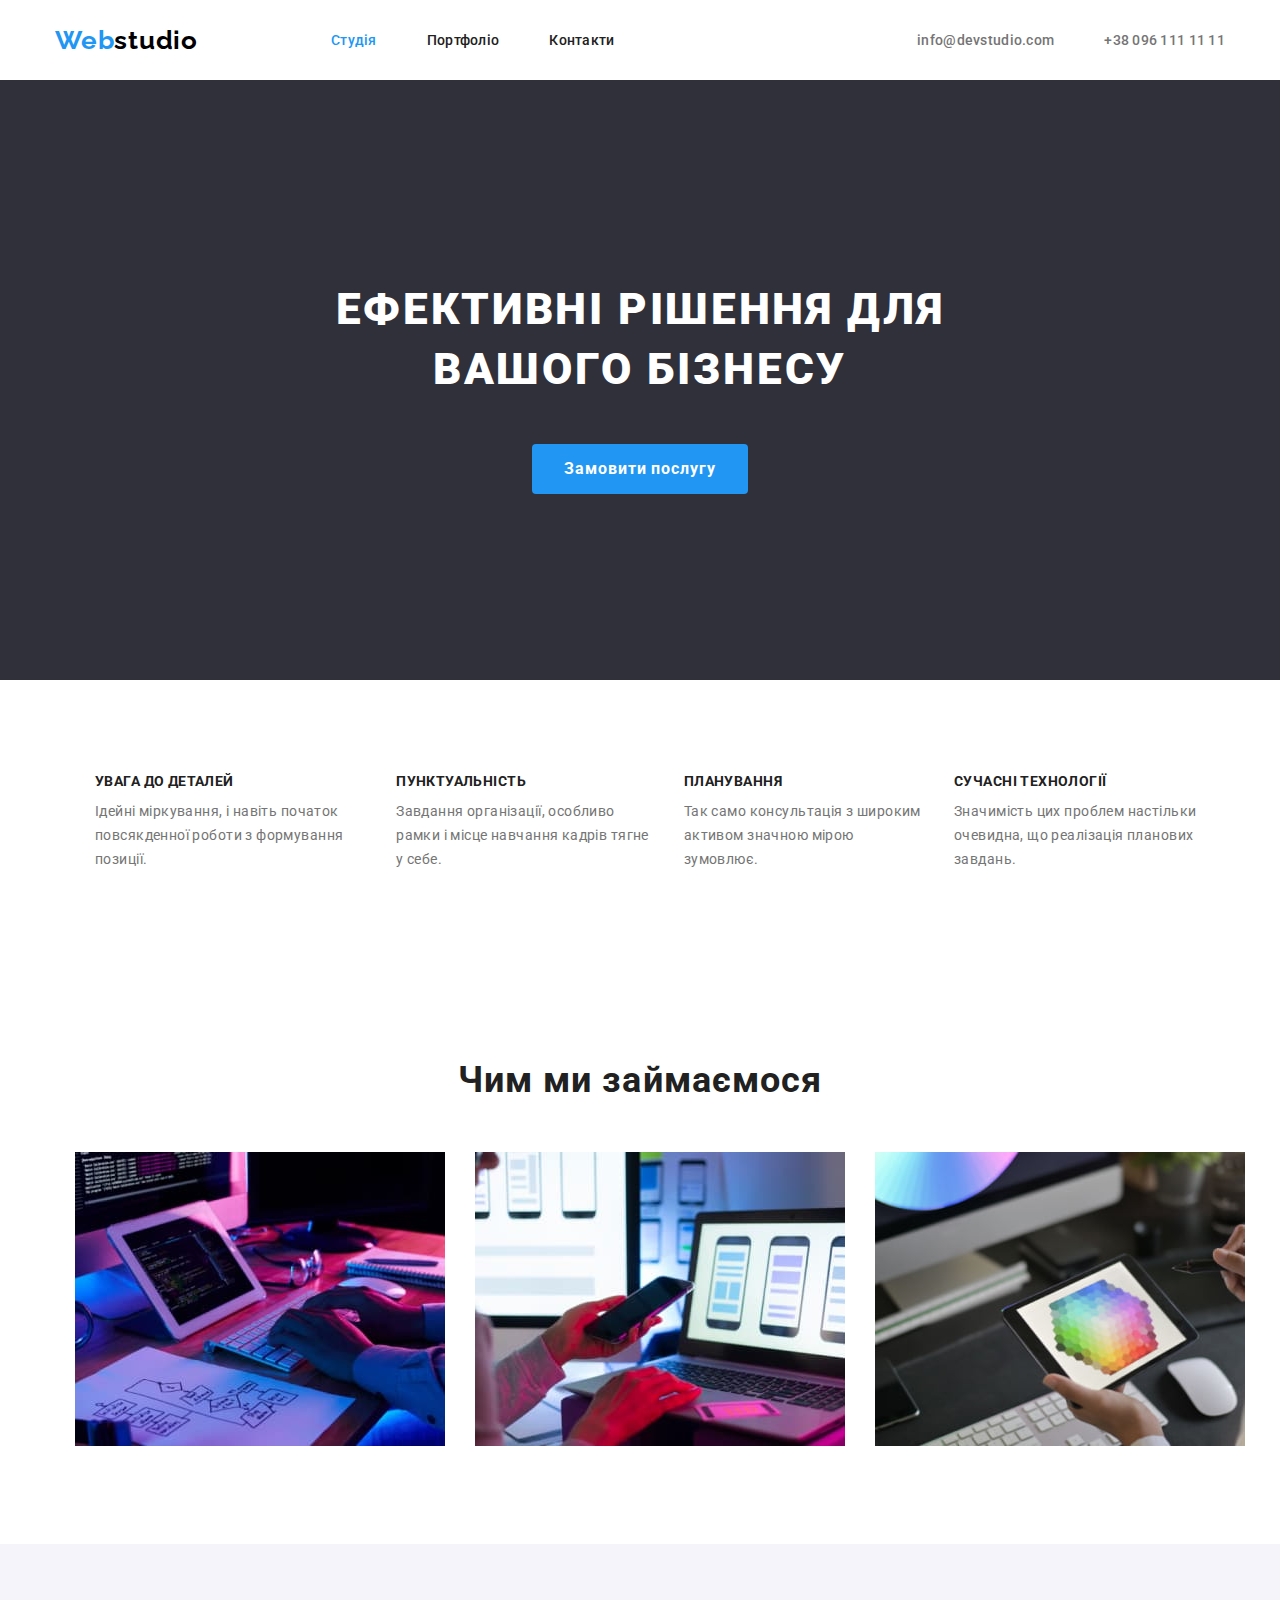
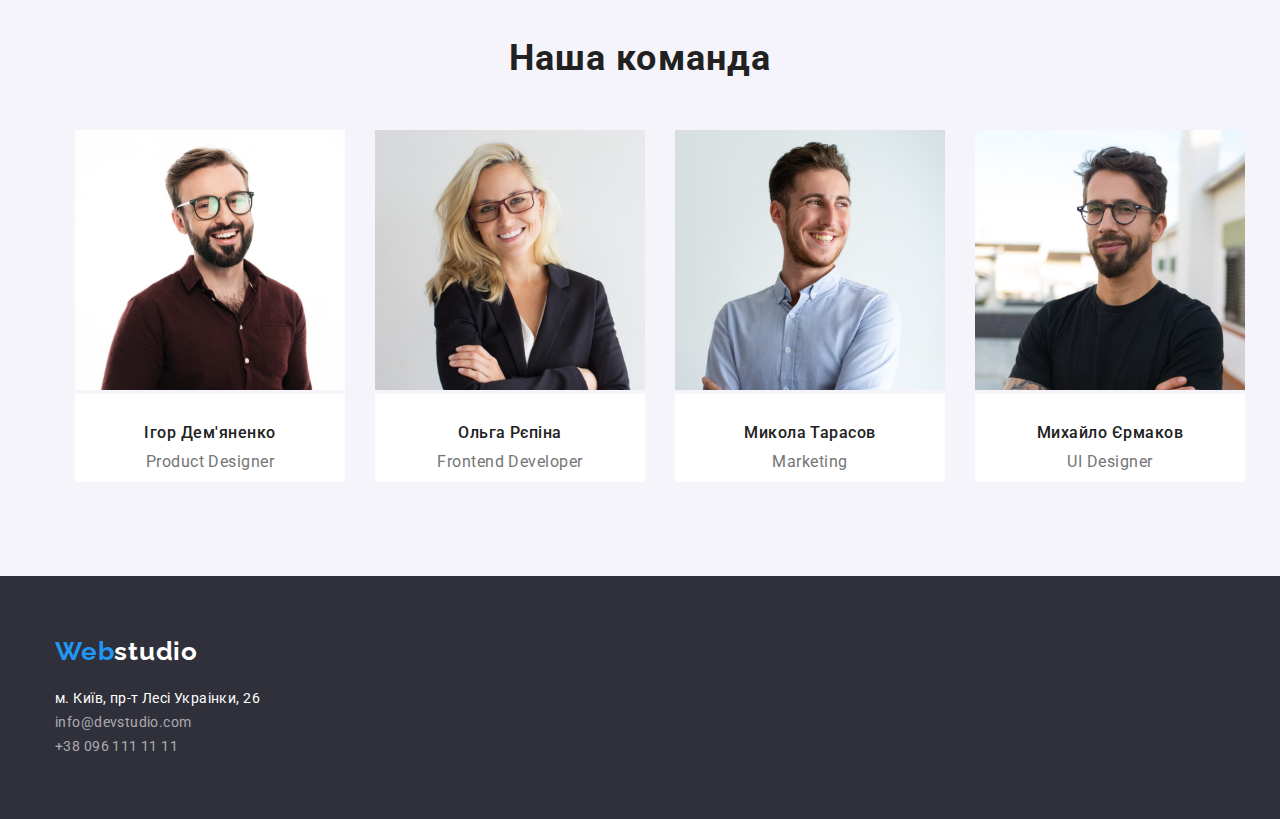
==== index.html @ 60821e11 "Added 3-rd homework" ====
<!DOCTYPE html>
<html lang="uk">
  <head>
    <meta charset="UTF-8" />
    <meta http-equiv="X-UA-Compatible" content="IE=edge" />
    <meta name="viewport" content="width=device-width, initial-scale=1.0" />
    <title>My Web-Site</title>
    <link rel="import" href="/portfolio.html" />
    <link rel="preconnect" href="https://fonts.googleapis.com" />
    <link rel="preconnect" href="https://fonts.gstatic.com" crossorigin />
    <link
      href="https://fonts.googleapis.com/css2?family=Raleway:wght@700&family=Roboto:wght@400;500;700;900&display=swap"
      rel="stylesheet"
    />
    <link
      rel="stylesheet"
      href="https://cdnjs.cloudflare.com/ajax/libs/modern-normalize/1.1.0/modern-normalize.min.css"
    />
    <link rel="stylesheet" href="./css/styles.css" />
  </head>
  <body>
    <!-- Шапка Сайта -->
    <header class="all-nav">
      <div class="all-nav-container container">
        <nav class="page-nav">
          <a class="all-logo-header" href="./index.html">
            <span class="logo-part">Web</span>studio</a
          >
          <ul class="nav-menu list">
            <li class="nav-item">
              <a class="main-nav-link current" href="./index.html">Студія</a>
            </li>
            <li class="nav-item">
              <a class="main-nav-link" href="./portfolio.html">Портфоліо</a>
            </li>
            <li class="nav-item"><a class="main-nav-link" href="#">Контакти</a></li>
          </ul>
        </nav>

        <ul class="contacts-container list">
          <li>
            <a class="side-nav-links" href="mailto:info@devstudio.com">info@devstudio.com</a>
          </li>
          <li><a class="side-nav-links" href="tel:+380961111111">+38 096 111 11 11</a></li>
        </ul>
      </div>
    </header>
    <!-- The most unique -->
    <main>
      <!-- Герой -->
      <!-- 1 -->
      <section class="hero-section">
        <div class="hero-container container">
          <h1 class="hero-section-title">Ефективні рішення для вашого бізнесу</h1>
          <button class="hero-btn" type="button">Замовити послугу</button>
        </div>
      </section>
      <!-- 2 -->
      <section class="second-section section">
        <div class="container">
          <!-- Убранный заголовок №1 -->
          <h2 class="visually-hidden">Наші переваги</h2>
          <ul class="second-section-list list">
            <li>
              <h3 class="second-section-title">Увага до деталей</h3>
              <p>Ідейні міркування, і навіть початок повсякденної роботи з формування позиції.</p>
            </li>
            <li>
              <h3 class="second-section-title">Пунктуальність</h3>
              <p>Завдання організації, особливо рамки і місце навчання кадрів тягне у себе.</p>
            </li>
            <li>
              <h3 class="second-section-title">Планування</h3>
              <p>Так само консультація з широким активом значною мірою зумовлює.</p>
            </li>
            <li>
              <h3 class="second-section-title">Сучасні технології</h3>
              <p>Значимість цих проблем настільки очевидна, що реалізація планових завдань.</p>
            </li>
          </ul>
        </div>
      </section>
      <!-- 3 -->
      <section class="third-section section">
        <div class="container">
          <h2 class="third-section-title">Чим ми займаємося</h2>
          <ul class="third-section-list list">
            <li>
              <img
                src="./images/web-photo.jpg"
                alt="Створення веб-сайтів"
                width="370"
                height="294"
              />
            </li>
            <li>
              <img
                src="./images/mobile-app-photo.jpg"
                alt="Створення мобільних додатків"
                width="370"
                height="294"
              />
            </li>
            <li>
              <img
                src="./images/design-photo.jpg"
                alt="Створення дизайнів"
                width="370"
                height="294"
              />
            </li>
          </ul>
        </div>
      </section>
      <!-- 4 -->
      <section class="fourth-section section">
        <div class="container">
          <h2 class="fourth-section-title">Наша команда</h2>
          <ul class="fourth-section-list list">
            <li>
              <img
                src="./images/product-designer.jpg"
                alt="Фото дизайнера"
                width="270"
                height="260"
              />
              <div class="fourth-section-item">
                <h3 class="fourth-sub-title">Ігор Дем'яненко</h3>
                <p class="describe-list">Product Designer</p>
              </div>
            </li>
            <li>
              <img
                src="./images/frontend-developer.jpg"
                alt="Фото разробника"
                width="270"
                height="260"
              />
              <div class="fourth-section-item">
                <h3 class="fourth-sub-title">Ольга Рєпіна</h3>
                <p class="describe-list">Frontend Developer</p>
              </div>
            </li>
            <li>
              <img src="./images/marketing.jpg" alt="Фото маркетолога" width="270" height="260" />
              <div class="fourth-section-item">
                <h3 class="fourth-sub-title">Микола Тарасов</h3>
                <p class="describe-list">Marketing</p>
              </div>
            </li>
            <li>
              <img
                src="./images/ui-designer.jpg"
                alt="Фото іншого дезайнера"
                width="270"
                height="260"
              />
              <div class="fourth-section-item">
                <h3 class="fourth-sub-title">Михайло Єрмаков</h3>
                <p class="describe-list">UI Designer</p>
              </div>
            </li>
          </ul>
        </div>
      </section>
    </main>
    <!-- Подвал -->
    <footer class="footer-section">
      <div class="footer-container container">
        <a class="all-logo-footer" href="index.html"><span class="logo-part">Web</span>studio</a>
        <address>
          <ul class="footer-list list">
            <li>
              <a
                class="adress"
                href="https://goo.gl/maps/CPtrU1FHBa2aNyZL9"
                target="_blank"
                rel="noopener noreferrer nofollow"
                >м. Київ, пр-т Лесі Украінки, 26</a
              >
            </li>
            <li><a class="contacts" href="mailto:info@devstudio.com">info@devstudio.com</a></li>
            <li><a class="contacts" href="tel:+380961111111">+38 096 111 11 11</a></li>
          </ul>
        </address>
      </div>
    </footer>
  </body>
</html>
---- css/styles.css ----
/* Preparations */
:root{
    /* Fonts */
    --paragraf-color:#757575;
    --headings-color:#212121;
    --additional-color:#FFFFFF;
    --hover-color:#2196F3;
    --logo-color:#000000;

    /* Background */

    --main-background:#FFFFFF;
    --fourth-section-background: #F5F5F5;
    --fourth-section-list:#F5F4FA;
    --additional-background:#2F303A;

    /* Buttons */
    --hero-btn-hover:#188CE8;
    --button-hover:#2196F3;
    --button-background:#F5F4FA;
}

body{
    font-family: 'Roboto', sans-serif;
    color: var(--paragraf-color);
    background-color: var(--main-background);

}
h1,h2,h3,h4,h5,h6,p,ul{
    margin-top: 0;
    margin-bottom: 0;
}

.section{
    padding-top: 94px;
    padding-bottom: 94px;
}
.container{
    width: 1200px;
    padding: 0px 15px;
    margin: 0 auto;
}


.visually-hidden {
    position: absolute;
    white-space: nowrap;
    width: 1px;
    height: 1px;
    overflow: hidden;
    border: 0;
    padding: 0;
    clip: rect(0 0 0 0);
    clip-path: inset(50%);
    margin: -1px;
}

/* Шапка */
.all-nav-container {
    display: flex;
    justify-content: space-between;
    align-items: center;
    height: 80px;

    border: 1px #ECECEC

}

.page-nav {
    display: flex;
    align-items: center;
    gap: 93px;
}

.nav-menu,
.contacts-container {
   display: flex;
   gap: 50px;

}

.all-logo-header{
        font-family: 'Raleway', sans-serif;
        font-weight: 700;
        font-size: 26px;
        line-height: 1.19;
        color: var(--logo-color);
        text-decoration: none;
        letter-spacing: 0.03em;
}
.logo-part{
 color: var(--hover-color);

}

.list{
    list-style-type: none;
}

.all-nav{
    background-color: var(--main-background);
}
.main-nav-link{
        font-weight: 500;
        font-size: 14px;
        line-height: 1.14;
        color: var(--headings-color);
        letter-spacing: 0.02em;
        text-decoration: none;
}

.main-nav-link:hover,
.main-nav-link:focus{
    color: var(--hover-color);
}
.current {
    color: var(--hover-color);

}
.side-nav-links{
        font-weight: 500;
        font-size: 14px;
        line-height: 1.14;
        color: var(--paragraf-color);
        letter-spacing: 0.02em;
        text-decoration: none;
}
.side-nav-links:hover,
.side-nav-links:focus {
    color: var(--hover-color);
}

/* Main Studio */

/* 1 (Hero) */

.hero-section{
        font-weight: 900;
        font-size: 44px;
        line-height: 1.36;
        text-align: center;
        letter-spacing: 0.06em;
        text-transform: uppercase;
        background-color: var(--additional-background);
        color: var(--additional-color);


}
.hero-container {
    height: 600px;
    padding: 200px ;
}
.hero-section-title {
    font-weight: 900;
    font-size: 44px;
    line-height: 1.36;
    text-align: center;
    letter-spacing: 0.06em;
    text-transform: uppercase;
    color: var(--additional-color);

    width: 696px;
    height: 120px; 
    margin-bottom: 30px;
    margin-right: auto;
    margin-left: auto;

}
.hero-btn{
        background-color: var(--button-hover);
        color: var(--additional-color);
        font-weight: 700;
        font-size: 16px;
        line-height: 1.88;
        text-align: center;
        letter-spacing: 0.06em;
        border-radius: 4px;
        border: 0;
        cursor: pointer;
        font-family: inherit;

        width: 216px;
        height: 50px;
        
}
.hero-btn:hover,
.hero-btn:focus{
   background-color: var(--hero-btn-hover);
}

/* 2 */

.second-section{
    background-color: var(--main-background);
}
 
.second-section-list{
        font-size: 14px;
        line-height: 1.71;   
        letter-spacing: 0.03em;
        color: var(--paragraf-color);

        display: flex;
        align-items: center;
        justify-content: center;
        gap: 30px;
       
}
.second-section-title{
        color: var(--headings-color);
        font-size: 14px;
        line-height: 1.14;
        letter-spacing: 0.03em;
        text-transform: uppercase;

        margin-bottom: 10px;
}

/* 3 */

.third-section{
     background-color: var(--main-background);
}
.third-section-list{
    display: flex;
    align-items: center;
    justify-content: center;
    gap: 30px;
}

.third-section-title{
        font-size: 36px;
        line-height: 1.16;
        text-align: center;
        letter-spacing: 0.03em;
        color: var(--headings-color);

        margin-bottom: 50px;
}

/* 4 */
.fourth-section{
    background-color: var(--fourth-section-list);
}
.fourth-section-list{
    display: flex;
    justify-content: center;
    align-items: center;
    gap: 30px;

}
.fourth-section-item{
    background-color: var(--main-background);
    padding-top: 30px;
    padding-bottom: 10px;
}
.fourth-section-item h3{
    margin-bottom: 10px;
}
.fourth-section-title{
        font-size: 36px;
        line-height: 1.16;
        text-align: center;
        letter-spacing: 0.03em;
        color: var(--headings-color);

        margin-bottom: 50px;
}
.fourth-sub-title{
        font-weight: 500;
        font-size: 16px;
        line-height: 1.18;
        text-align: center;
        letter-spacing: 0.03em;
        color: var(--headings-color);
}
.describe-list{
        font-size: 16px;
        line-height: 1.18;
        text-align: center;
        letter-spacing: 0.03em;
}

/* Footer */
.footer-container{
    display: flex;
    flex-direction: column;
    padding-top: 60px;
    padding-bottom: 60px;

}
.footer-list{
    padding-left: 0;
}
.footer-list:not(:last-child){
    margin-bottom: 9px;
}
.all-logo-footer{
        font-family: 'Raleway', sans-serif;
        font-weight: 700;
        font-size: 26px;
        line-height: 1.19;
        letter-spacing: 0.03em;
        color: var(--additional-color);
        text-decoration: none;

        margin-bottom: 20px;
}

.footer-section{
        background-color: var(--additional-background);
}
.adress{
    font-size: 14px;
    line-height: 1.71;
    letter-spacing: 0.03em;
    color: var(--additional-color);
    text-decoration: none;
    font-style: normal;
}
.adress:hover,
.adress:focus {
    color: var(--hover-color);
}
.contacts{
    font-size: 14px;
    line-height: 1.71;
    letter-spacing: 0.03em;
    color: rgba(255, 255, 255, 0.6);
    text-decoration: none;
    font-style: normal;
}
.contacts:hover,
.contacts:focus {
    color: var(--hover-color);
}



/* Main Portfolio */
.hero-portfolio-section{
    border-color: var(--main-background);
}
.filter-btn-list{
    display: flex;
    justify-content: center;
    align-items: center;
    gap: 8px;
    margin-bottom: 50px;
}
.filter-btn{
    font-weight: 500;
    font-size: 16px;
    line-height: 1.62;
    text-align: center;
    letter-spacing: 0.03em;
    background-color: var(--button-background);
    border-radius: 4px;
    border: 0;
    cursor: pointer;
    font-family: inherit;

    padding: 6px 22px;
}
.filter-btn:hover,
.filter-btn:focus{
    background-color: var(--button-hover);
    color: var(--additional-color);

}
.variant-menu{
    display: flex;
     flex-wrap: wrap;
    justify-content: center;
    align-items: center;
    flex-basis: calc((100%-2*30)/3);
}
.variant-menu img{
    margin-bottom: 20px;
}
.variant-menu h2{
    margin-bottom: 4px;
}


.variant-title{
        font-size: 18px;
        line-height: 2;
        letter-spacing: 0.06em;
        color:var(--headings-color);
}

.variant-description{
        font-size: 16px;
        line-height: 1.88;
        letter-spacing: 0.03em;
        color: var(--paragraf-color);
}
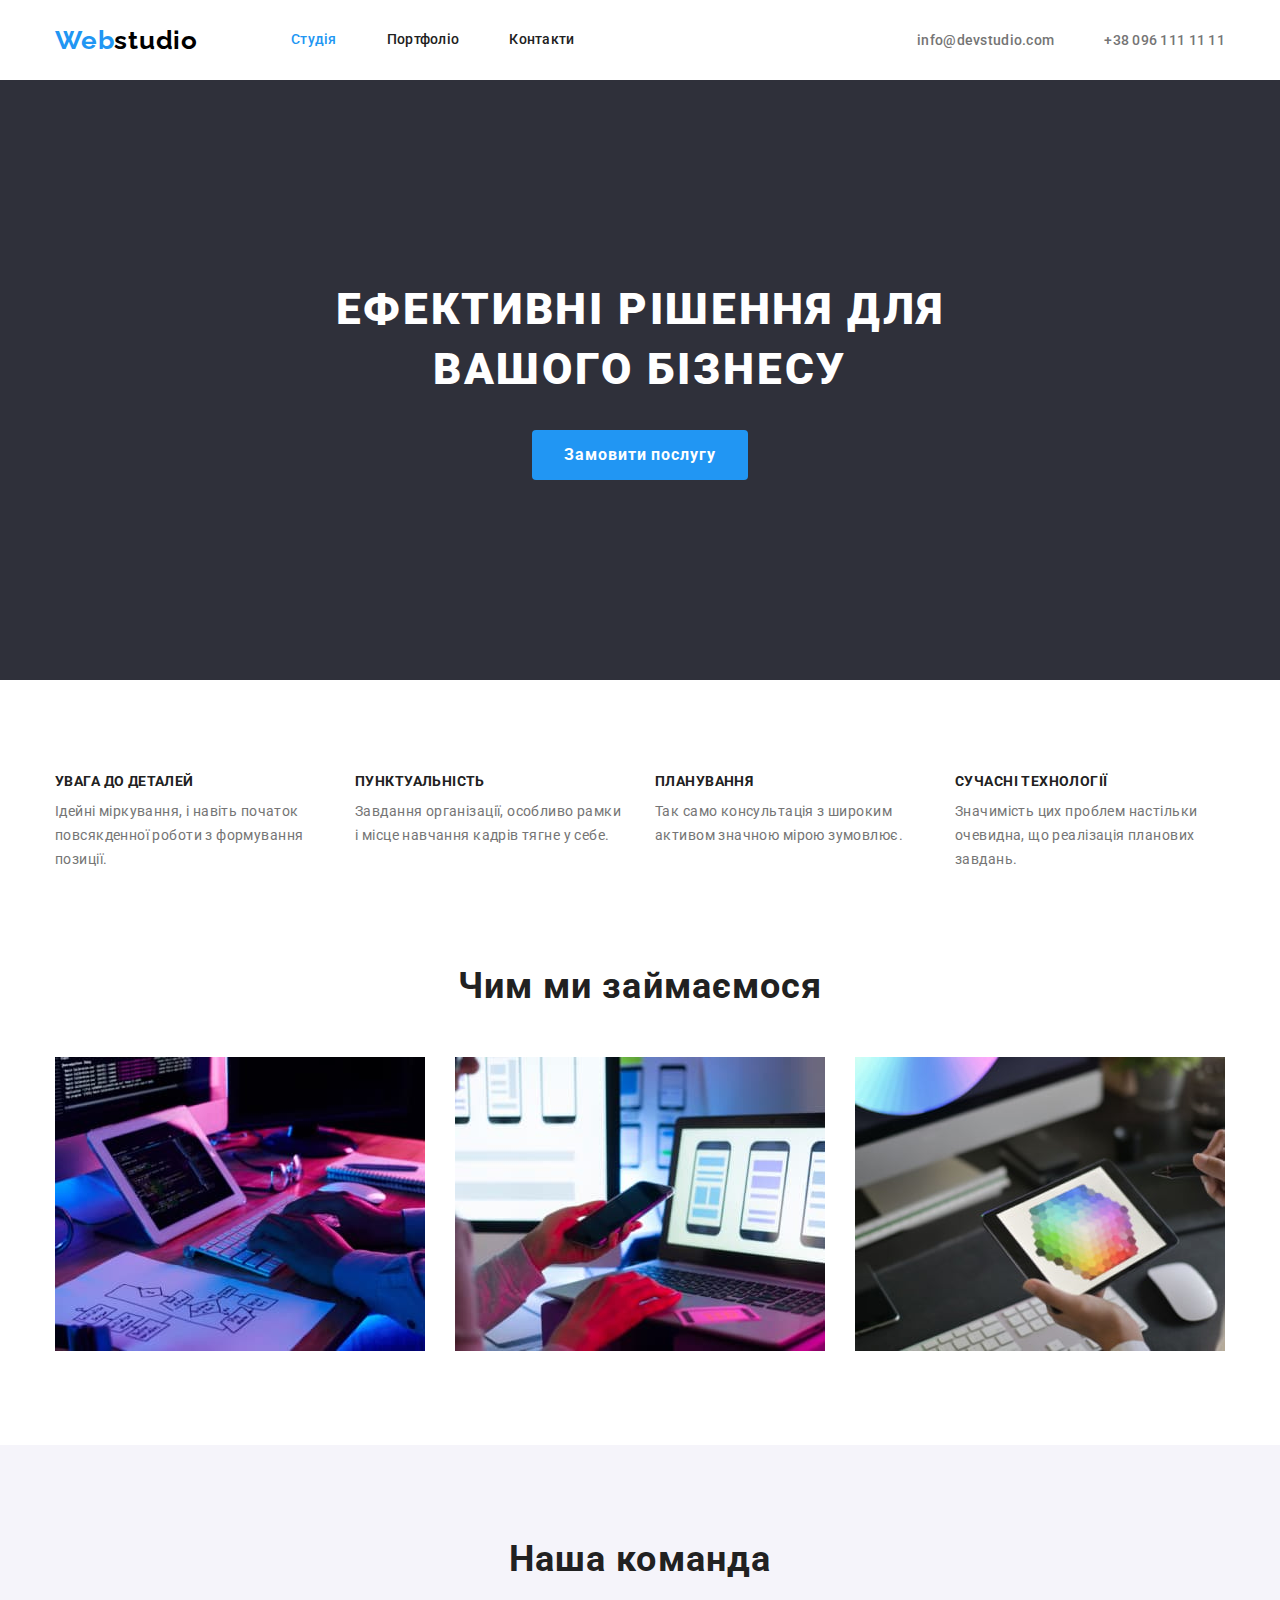
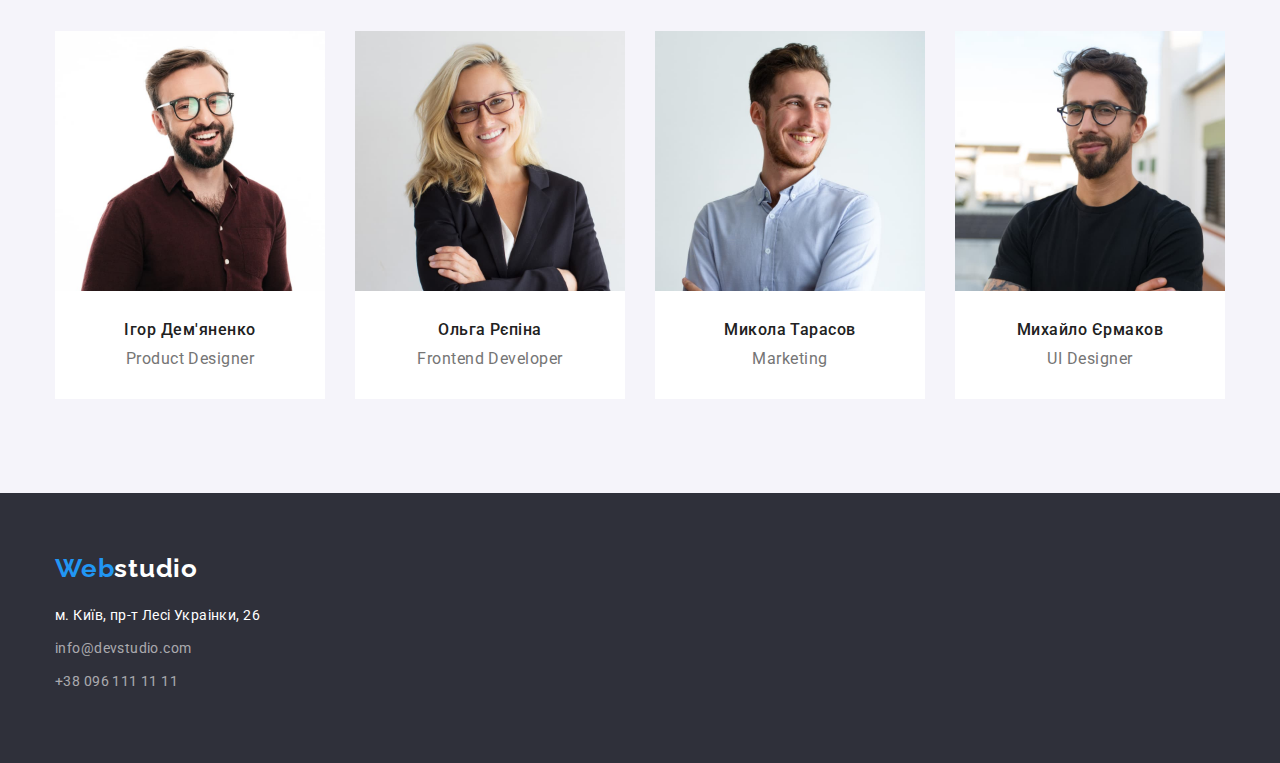
==== commit 2c9abcea: "Correction 03.12.22" ====
--- a/index.html
+++ b/index.html
@@ -61,19 +61,19 @@
           <!-- Убранный заголовок №1 -->
           <h2 class="visually-hidden">Наші переваги</h2>
           <ul class="second-section-list list">
-            <li>
+            <li class="second-list-item">
               <h3 class="second-section-title">Увага до деталей</h3>
               <p>Ідейні міркування, і навіть початок повсякденної роботи з формування позиції.</p>
             </li>
-            <li>
+            <li class="second-list-item">
               <h3 class="second-section-title">Пунктуальність</h3>
               <p>Завдання організації, особливо рамки і місце навчання кадрів тягне у себе.</p>
             </li>
-            <li>
+            <li class="second-list-item">
               <h3 class="second-section-title">Планування</h3>
               <p>Так само консультація з широким активом значною мірою зумовлює.</p>
             </li>
-            <li>
+            <li class="second-list-item">
               <h3 class="second-section-title">Сучасні технології</h3>
               <p>Значимість цих проблем настільки очевидна, що реалізація планових завдань.</p>
             </li>
@@ -170,7 +170,7 @@
         <a class="all-logo-footer" href="index.html"><span class="logo-part">Web</span>studio</a>
         <address>
           <ul class="footer-list list">
-            <li>
+            <li class="footer-list-item">
               <a
                 class="adress"
                 href="https://goo.gl/maps/CPtrU1FHBa2aNyZL9"
@@ -179,8 +179,12 @@
                 >м. Київ, пр-т Лесі Украінки, 26</a
               >
             </li>
-            <li><a class="contacts" href="mailto:info@devstudio.com">info@devstudio.com</a></li>
-            <li><a class="contacts" href="tel:+380961111111">+38 096 111 11 11</a></li>
+            <li class="footer-list-item">
+              <a class="contacts" href="mailto:info@devstudio.com">info@devstudio.com</a>
+            </li>
+            <li class="footer-list-item">
+              <a class="contacts" href="tel:+380961111111">+38 096 111 11 11</a>
+            </li>
           </ul>
         </address>
       </div>
--- a/css/styles.css
+++ b/css/styles.css
@@ -29,6 +29,11 @@
 h1,h2,h3,h4,h5,h6,p,ul{
     margin-top: 0;
     margin-bottom: 0;
+}
+img {
+    display: block;
+    max-width: 100%;
+    height: auto;
 }
 
 .section{
@@ -56,13 +61,14 @@
 }
 
 /* Шапка */
+.all-nav{
+    border-bottom: 1px #ECECEC;
+}
+
 .all-nav-container {
     display: flex;
     justify-content: space-between;
     align-items: center;
-    height: 80px;
-
-    border: 1px #ECECEC
 
 }
 
@@ -76,6 +82,7 @@
 .contacts-container {
    display: flex;
    gap: 50px;
+   padding-left: 0;
 
 }
 
@@ -107,6 +114,9 @@
         color: var(--headings-color);
         letter-spacing: 0.02em;
         text-decoration: none;
+
+        padding: 32px 0;
+        display: block;
 }
 
 .main-nav-link:hover,
@@ -135,20 +145,15 @@
 /* 1 (Hero) */
 
 .hero-section{
-        font-weight: 900;
-        font-size: 44px;
-        line-height: 1.36;
-        text-align: center;
-        letter-spacing: 0.06em;
-        text-transform: uppercase;
+        text-align: center;
         background-color: var(--additional-background);
         color: var(--additional-color);
 
+        padding-top: 200px;
+        padding-bottom: 200px;
 
 }
 .hero-container {
-    height: 600px;
-    padding: 200px ;
 }
 .hero-section-title {
     font-weight: 900;
@@ -201,10 +206,14 @@
         color: var(--paragraf-color);
 
         display: flex;
-        align-items: center;
+        align-items: flex-start;
         justify-content: center;
         gap: 30px;
+        padding-left: 0;
        
+}
+.second-list-item{
+    width: 270px;
 }
 .second-section-title{
         color: var(--headings-color);
@@ -220,12 +229,15 @@
 
 .third-section{
      background-color: var(--main-background);
+
+     padding-top: 0;
 }
 .third-section-list{
     display: flex;
     align-items: center;
     justify-content: center;
     gap: 30px;
+    padding-left: 0;
 }
 
 .third-section-title{
@@ -247,12 +259,13 @@
     justify-content: center;
     align-items: center;
     gap: 30px;
+    padding-left: 0;
 
 }
 .fourth-section-item{
     background-color: var(--main-background);
     padding-top: 30px;
-    padding-bottom: 10px;
+    padding-bottom: 30px;
 }
 .fourth-section-item h3{
     margin-bottom: 10px;
@@ -285,16 +298,15 @@
 .footer-container{
     display: flex;
     flex-direction: column;
-    padding-top: 60px;
-    padding-bottom: 60px;
 
 }
 .footer-list{
     padding-left: 0;
 }
-.footer-list:not(:last-child){
-    margin-bottom: 9px;
-}
+.footer-list-item{
+ margin-bottom: 9px;
+}
+
 .all-logo-footer{
         font-family: 'Raleway', sans-serif;
         font-weight: 700;
@@ -309,6 +321,9 @@
 
 .footer-section{
         background-color: var(--additional-background);
+
+        padding-top: 60px;
+        padding-bottom: 60px;
 }
 .adress{
     font-size: 14px;
@@ -347,6 +362,7 @@
     align-items: center;
     gap: 8px;
     margin-bottom: 50px;
+    padding-left: 0;
 }
 .filter-btn{
     font-weight: 500;
@@ -370,10 +386,15 @@
 }
 .variant-menu{
     display: flex;
-     flex-wrap: wrap;
+    flex-wrap: wrap;
     justify-content: center;
     align-items: center;
-    flex-basis: calc((100%-2*30)/3);
+    flex-basis: calc((100%-2*30)/3); 
+    gap: 30px;
+    padding-left: 0;
+}
+.variant-description-item{
+    padding: 20px 24px;
 }
 .variant-menu img{
     margin-bottom: 20px;
@@ -381,6 +402,11 @@
 .variant-menu h2{
     margin-bottom: 4px;
 }
+.variant-menu-item{
+    border: 1px #EEEEEE;
+}
+
+
 
 
 .variant-title{
